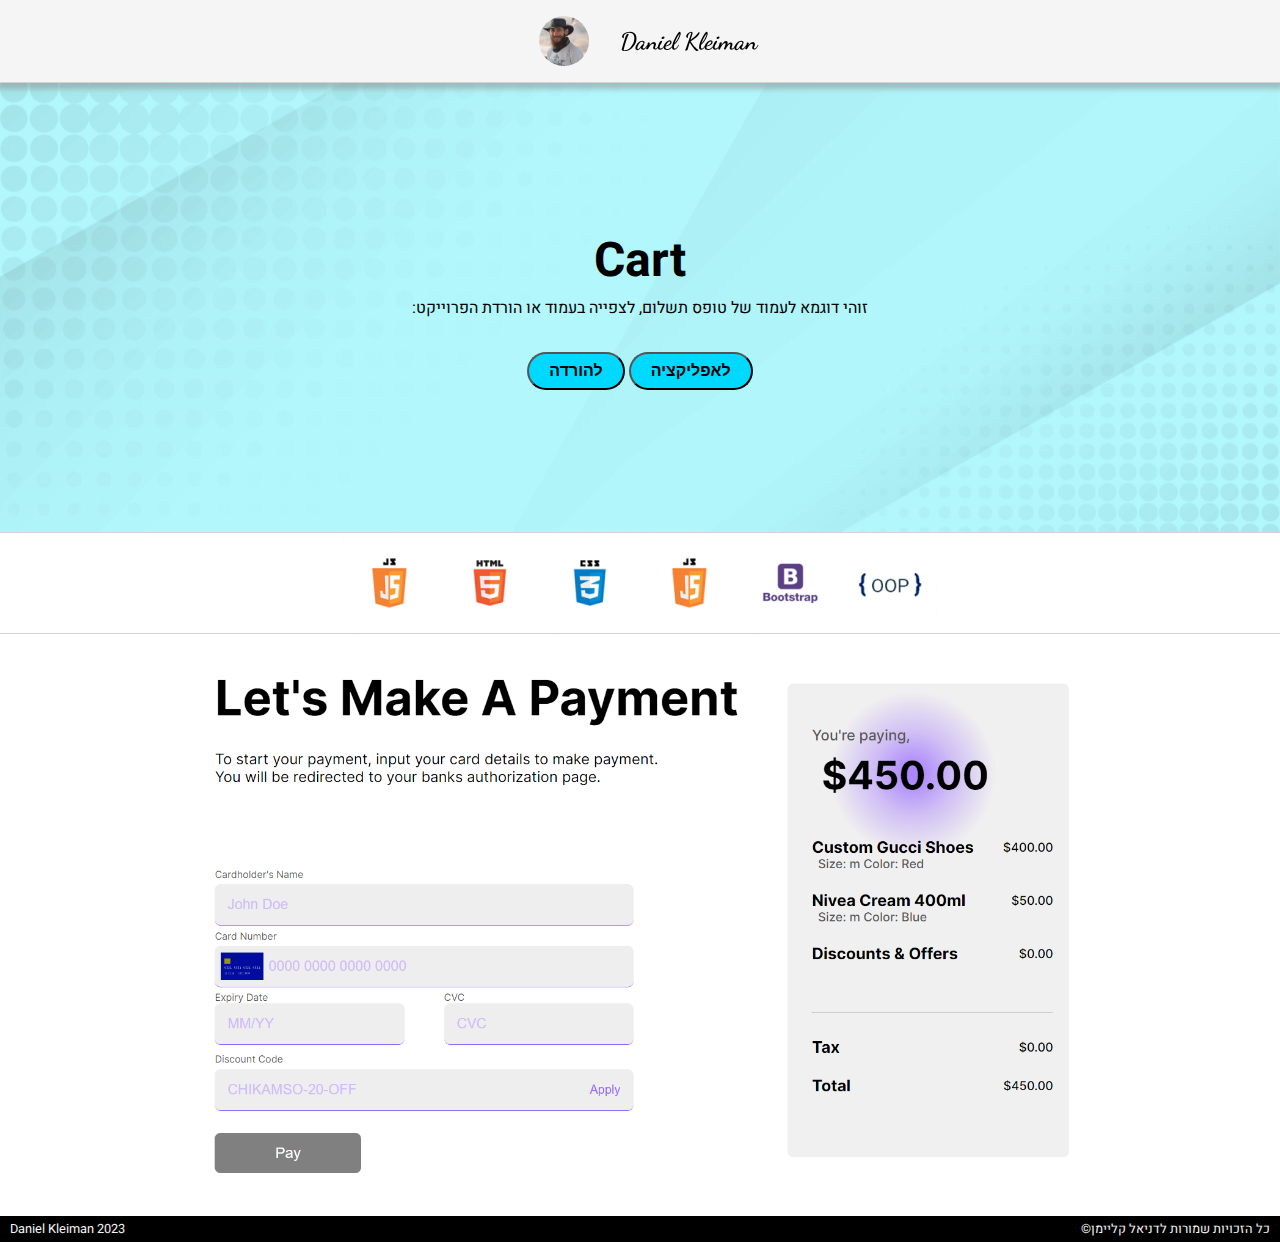
==== pages/paymentApp.html @ 17f041fb "updates" ====
<!DOCTYPE html>
<html lang="he" dir="rtl">

<head>
  <meta charset="UTF-8">
  <meta name="viewport" content="width=device-width, initial-scale=1.0">
  <!-- My Style -->
  <link rel="stylesheet" href="../style/landing_page_style.css">
  <link rel="stylesheet" href="../style/style.css">

  <!-- Google Fonts: 'Heebo' and 'Dancing Script' -->
  <link rel="preconnect" href="https://fonts.googleapis.com">
  <link rel="preconnect" href="https://fonts.gstatic.com" crossorigin>
  <link
    href="https://fonts.googleapis.com/css2?family=Dancing+Script:wght@400;500;600;700&family=Heebo:wght@400;600;700;900&display=swap"
    rel="stylesheet">


  <title>A Cart Display Demo</title>
</head>

<body>
  <header>

    <nav class="nav-top">

      <div class="nav-top-left">

        <a href="../index.html" class="my-name fancy">Daniel Kleiman</a>

        <img src="../assets/DK_Profile.webp" alt="a photo of Daniel Kleiman">

      </div>

    </nav>

  </header>

  <section class="hero">

    <div class="hero-text">

      <h1>Cart
      </h1>
      <p>זוהי דוגמא לעמוד של טופס תשלום, לצפייה בעמוד או הורדת הפרוייקט:</p>
      <button><a href="https://kleidan.github.io/paymentApp_1/" target="_blank">לאפליקציה</a></button>
      <button>
        <a href="https://github.com/Kleidan/paymentApp_1/archive/refs/heads/main.zip" download>להורדה</a>
      </button>
    </div>

  </section>
  <div class="tech-icons">
    <a href="#">
      <img src="../assets/technologies/oop.png" width="100px" height="100px" alt="">
    </a>

    <a href="#">
      <img src="../assets/technologies/bootstrap.png" width="100px" height="100px" alt="">
    </a>

    <a href="#">
      <img src="../assets/technologies/javascript.png" width="100px" height="100px" alt="">
    </a>

    <a href="#">
      <img src="../assets/technologies/css.png" width="100px" height="100px" alt="">
    </a>

    <a href="#">
      <img src="../assets/technologies/html.png" width="100px" height="100px" alt="">
    </a>
    <a href="#">
      <img src="../assets/technologies/javascript.png" width="100px" height="100px" alt="">
    </a>
  </div>

  <div class="img-container">
    <img class="landing_image" src="../assets/apps/paymentapp.png" alt="" width="400px">
  </div>

  <footer class="copyrights">
    <p>כל הזכויות שמורות לדניאל קליימן©</p>
    <p>Daniel Kleiman 2023</p>
  </footer>
</body>

</html>
---- style/landing_page_style.css ----
.img-container {
  padding-block: 30px;
  display: flex;
  align-items: center;
  justify-content: center;
}

.landing_image {
  width: 70%;
}

button {
  padding: .3125rem .625rem;
  border-radius: 50px;
  padding: 8px 20px;
  background-color: #00d9ff;
  font-weight: bold;
}
---- style/style.css ----
:root {
  --primary-clr: #b1f7fc;
  --bg-clr: whitesmoke;
  --fs-med: 1.25rem;
  --fs-lg: 1.5rem;
  --fs-xl: 3rem;
}

*,
::before,
::after {
  box-sizing: border-box;
  margin: 0;
  padding: 0;
}

html {
  scroll-behavior: smooth;
}

body {
  font-family: 'Heebo', sans-serif;
  height: 100%;
}

img {
  display: block;
  width: 100%;
}

li {
  list-style-type: none;
}

a {
  text-decoration: none;
  color: black;
  font-size: 1rem;
  font-weight: bold;
}

h1 {
  font-size: 2rem;
  font-weight: bold;
}

@media screen and (min-width: 768px) {
  .hero-text h1 {
    font-size: var(--fs-xl);
    font-weight: 900px;
  }
}

h2 {
  font-size: 3rem;
  padding-bottom: 1rem;
}

h3 {
  font-size: 2rem;
  padding-bottom: 2rem;
}

p {
  padding-bottom: 2rem;
}

.fancy {
  font-family: 'Dancing Script', cursive;
  font-size: var(--fs-lg);
  font-family: 700;
}

button:hover {
  cursor: pointer;
}

/* nav bar */

header {
  position: sticky;
  top: 0;
  width: 100%;
  z-index: 1;
}

.nav-top,
.nav-top-left,
.nav-top-right {
  display: flex;
  justify-content: space-around;
  align-items: center;
  gap: 0.9rem;
}

.nav-top {
  background-color: var(--bg-clr);
  border-bottom: 1px solid lightgray;
  box-shadow: 0px 3px 5px 3px rgba(140, 140, 140, 0.5);
}

.my-name {
  display: none;
}

@media screen and (min-width: 768px) {
  .my-name {
    display: inline;
  }
}

.nav-top-left img {
  max-width: 50px;
  border-radius: 50%;
  margin: 1em 1em;
}

/* Hero section */

.hero {
  background-image: url(../assets/bg.jpeg);
  height: 450px;
  background-color: var(--primary-clr);
  background-position: center;
  background-repeat: no-repeat;
  background-size: cover;
  background-blend-mode: multiply;
  border-bottom: 1px solid lightgray;
  position: relative;
}

.hero-text {
  width: 90%;
  text-align: center;
  position: absolute;
  top: 50%;
  left: 50%;
  transform: translate(-50%, -50%);
}

/* Technologies */
.tech-icons {
  display: flex;
  justify-content: center;
  flex-wrap: wrap;
  border-bottom: 1px solid lightgray;
}

.tech-icons img {
  max-width: 100px;
}

/* About me */

.about-me {
  margin-inline: auto;
  max-width: 90%;
  display: flex;
  flex-direction: column;
  align-items: center;
  justify-content: center;
  gap: 2rem;
  padding-block: 4rem;
}

img[alt="Daniel Kleiman"] {
  width: max(20vw, 200px);
  height: max(20vw, 200px);
}

.about-text {
  text-align: center;
}

@media screen and (min-width: 1089px) {
  .about-me {
    flex-direction: row;
    align-items: flex-start;
  }

  .about-text {
    text-align: start;
  }
}

/* Resume */

.resume {
  background-color: rgb(65, 65, 65);
  color: var(--bg-clr);
  padding-block: 2rem;
  padding-inline: 1rem;
  text-align: center;
}

.resume-img {
  display: block;
  width: 100px;
  margin-inline: auto;
  padding-bottom: 1.25rem;
}

.resume-img img {
  max-width: 100px;
  transform: rotate(-20deg);
}

.resume-download {
  text-align: center;
}

.resume-download h3,
.resume-download p {
  line-height: 2;
  padding-bottom: 1.25rem;
}

.downlaod-button {
  display: flex;
  align-items: center;
  gap: 10px;
  padding: .3125rem .625rem;
  border-radius: 50px;
  padding: 8px 20px;
  background-color: #00d9ff;
  font-weight: bold;
  margin-inline: auto;
}

img[alt="download"] {
  display: inline;
  width: 25px;
  margin-inline: auto;
}

@media screen and (min-width: 1089px) {
  .resume {
    display: flex;
    flex-direction: row-reverse;
    justify-content: space-evenly;
  }

  .resume-download {
    max-width: 600px;
    text-align: start;
  }

  .resume-img {
    display: inline;
    margin-inline: 0;
  }

  .downlaod-button {
    margin-inline: 0;
  }
}

/* ----------- Gallery ----------------- */
.works {
  padding-top: 50px;
  padding-bottom: 100px;
  display: flex;
  flex-direction: column;
  align-items: center;
}

.pages {
  background-color: #f3f3f3;
}

.works h2 {
  text-align: center;
}

/* -------------- projects cards ------------- */

.cards {
  display: flex;
  flex-wrap: wrap;
  justify-content: center;
  max-width: 70vw;
  gap: 30px;
  padding-top: 50px;
}

.card {
  max-width: 350px;
  background-color: white;
  border-radius: 10px;
  box-shadow: 3px 8px 15px 5px darkgray;
  overflow: hidden;
  transition: scale 1s;
}

/* .app-card {
  max-width: 350px;
  background-color: white;
  border-radius: 10px;
  box-shadow: 3px 8px 15px 5px darkgray;
  overflow: hidden;
  transition: scale 1s;
} */

.card:hover {
  scale: 1.05;
}

.card-description {
  padding: 4.3rem 1.56rem;
  text-align: center;
}

.card-description button {
  padding: .3125rem .625rem;
  border-radius: 50px;
  padding: 8px 20px;
  background-color: #00d9ff;
  font-weight: bold;
}

.card-description button:hover {
  background-color: #7ce7fa;
}


/* ---------------- contact -------------- */

.contact {
  padding: 3rem 5px;
  height: 700px;
}

.contact-container {
  margin-inline: auto;
  width: min(430px, 99%);
}

@media screen and (min-width: 1019px) {
  .contact-container {
    margin-right: 5em;
  }
}

.form-label {
  padding-bottom: 1rem;
}

label {
  font-weight: bold;
}

input,
textarea {
  width: 100%;
  border: none;
  border-bottom: 4px solid darkgray;
  border-radius: 0;
  padding: 5px 10px;
  /* font-size: var(--fs-med); */
  font-family: 'Heebo',
    sans-serif;
}

button[type="submit"] {
  border: none;
  padding: 8px 20px;
  background-color: #00d9ff;
  font-weight: bold;
  font-size: var(--fs-med);
}

button[type="submit"]:hover {
  background-color: #7ce7fa;
}

textarea {
  resize: none;
}

/* ------------- footer ------------------ */

footer {
  background-color: rgb(65, 65, 65);
  color: var(--bg-clr);
}

.footer-nav {
  padding: 1rem 1rem;
}

.footer-list {
  display: grid;
  grid-template-columns: auto auto;
  gap: 10px;
}

.social-item {
  place-self: center;
}

@media screen and (min-width: 1019px) {
  .footer-list {
    display: flex;
    justify-content: space-around;
  }
}


.social-item img {
  max-width: 41px;
  margin-inline: auto;
  margin-bottom: 10px;
}

.copyrights {
  padding: 4px 10px;
  background-color: black;
  color: var(--bg-clr);
  display: flex;
  font-size: 0.8rem;
  justify-content: space-between;
  align-items: center;
}

.copyrights p {
  padding-bottom: 0;
}
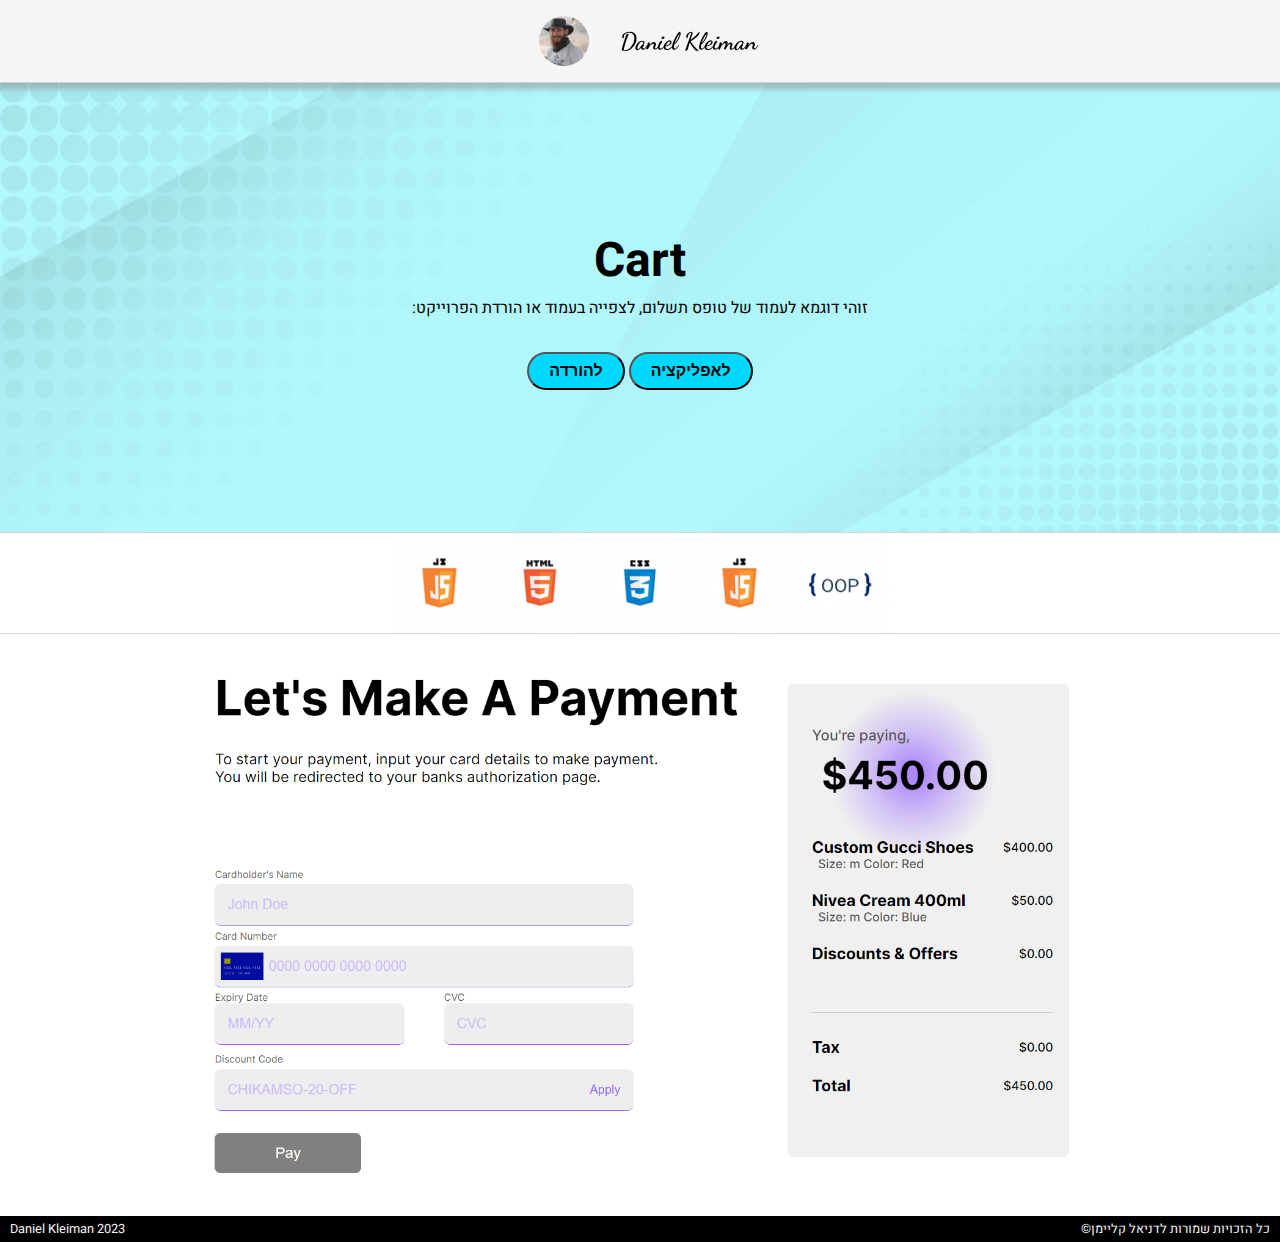
==== commit 99422989: "new readme" ====
--- a/pages/paymentApp.html
+++ b/pages/paymentApp.html
@@ -56,10 +56,6 @@
     </a>
 
     <a href="#">
-      <img src="../assets/technologies/bootstrap.png" width="100px" height="100px" alt="">
-    </a>
-
-    <a href="#">
       <img src="../assets/technologies/javascript.png" width="100px" height="100px" alt="">
     </a>
 
--- a/style/style.css
+++ b/style/style.css
@@ -292,14 +292,17 @@
   transition: scale 1s;
 }
 
-/* .app-card {
+.app-card {
   max-width: 350px;
   background-color: white;
   border-radius: 10px;
   box-shadow: 3px 8px 15px 5px darkgray;
   overflow: hidden;
   transition: scale 1s;
-} */
+  display: flex;
+  flex-direction: column;
+  justify-content: space-between;
+}
 
 .card:hover {
   scale: 1.05;
